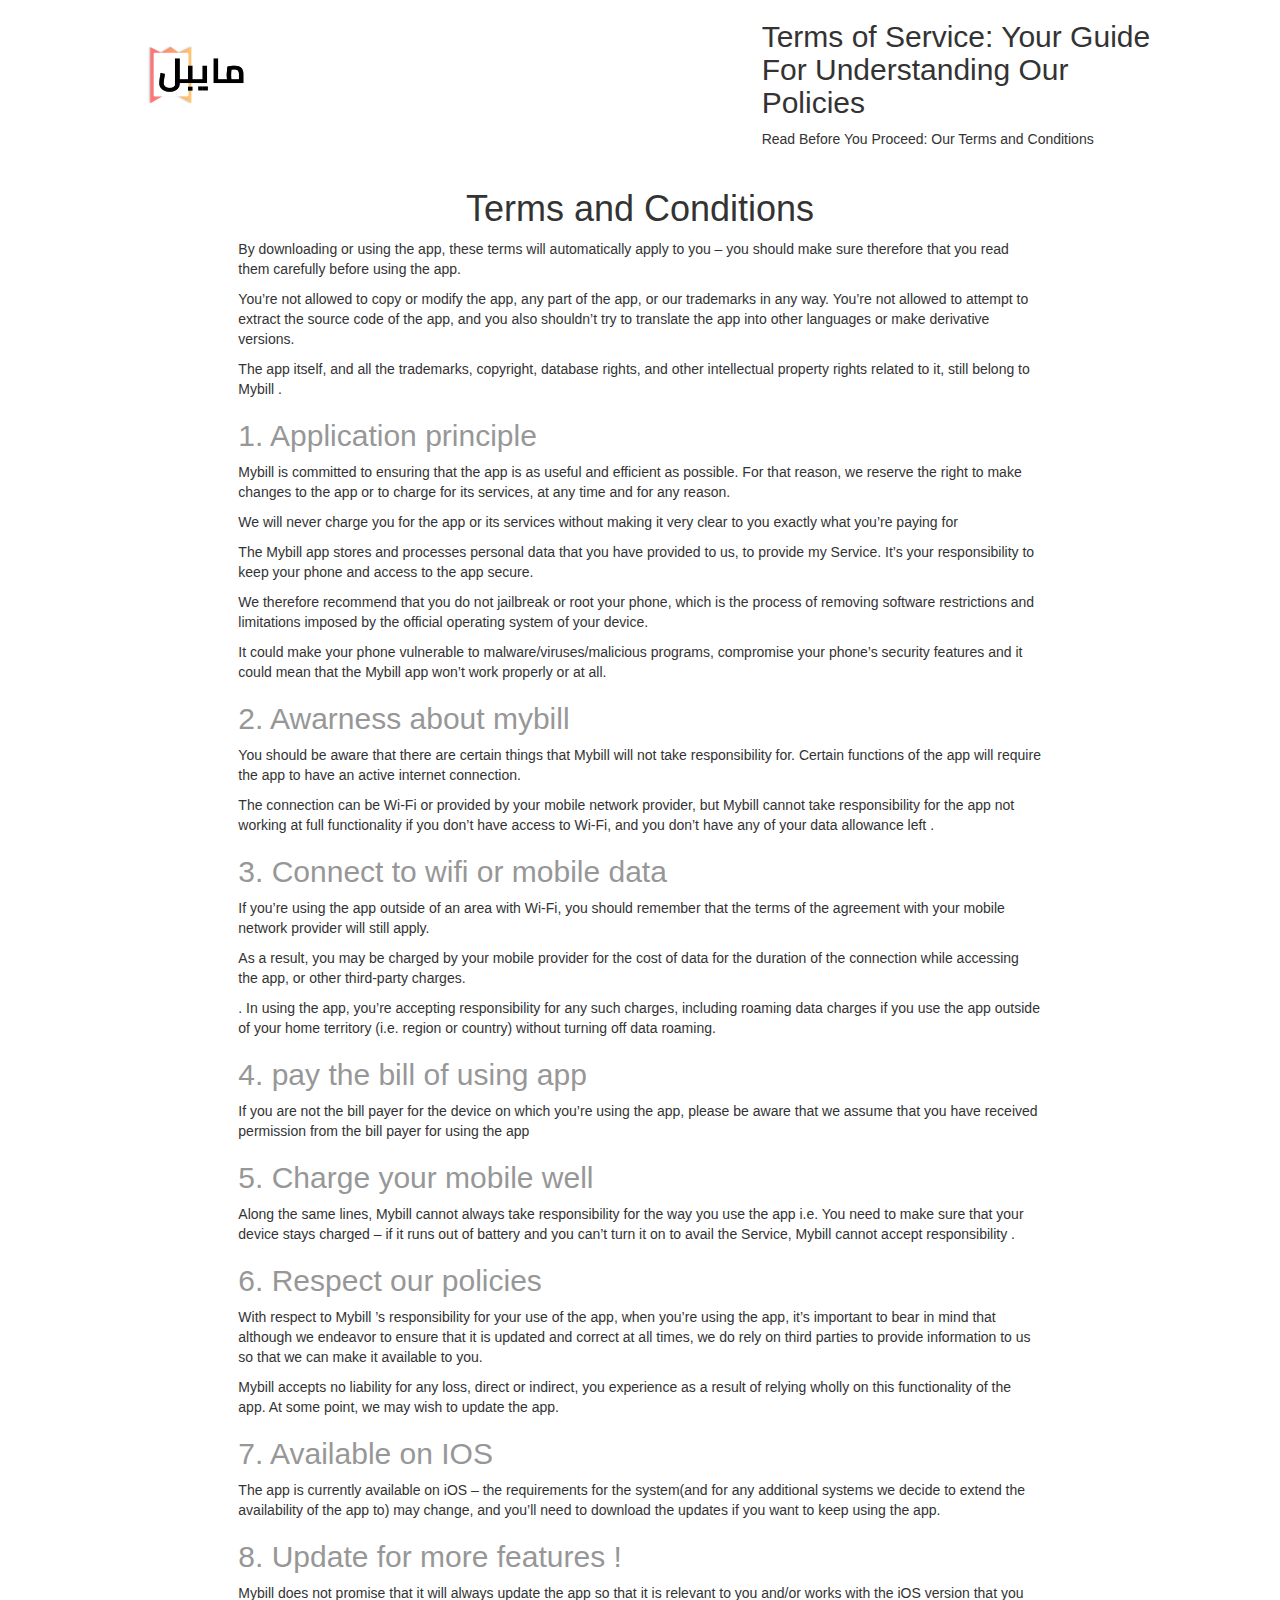
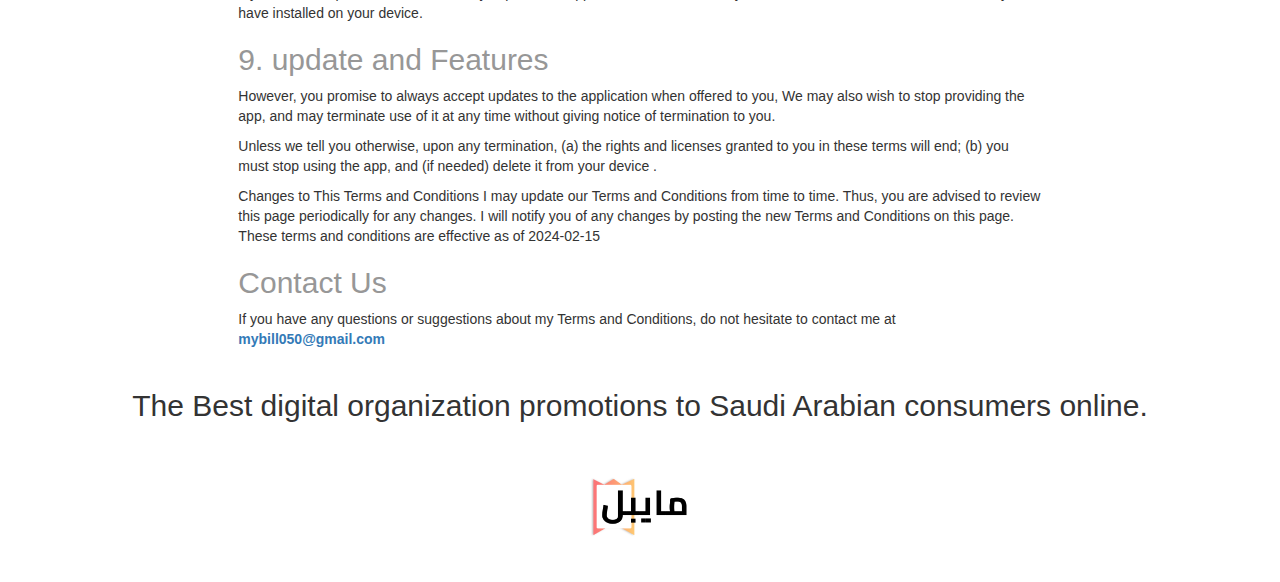
==== terms.html @ 64de7261 "Adding Files" ====
<html lang="en">
  <head>
    <meta charset="utf-8" />
    <meta http-equiv="x-ua-compatible" content="ie=edge" />
    <title>Mybill - Terms & Conditions</title>
    <meta name="author" content="Xmartlabs" />
    <meta content="width=device-width, initial-scale=1" name="viewport" />
    <link rel="shortcut icon" type="image/x-icon" href="favicon.ico" />

    <link
      href="https://fonts.googleapis.com/css?family=Lato"
      rel="stylesheet"
    />

    <link
      href="https://maxcdn.bootstrapcdn.com/bootstrap/3.3.7/css/bootstrap.min.css"
      rel="stylesheet"
      type="text/css"
    />

    <link href="css/custom.css" rel="stylesheet" type="text/css" />

    <meta property="og:type" content="website" />
    <meta property="og:site_name" content="Projecthub" />
    <meta property="og:image:height" content="630" />
    <meta property="og:image:width" content="1200" />
    <meta property="og:title" content="Projecthub Terms and Conditions" />
    <meta
      property="og:description"
      content="Manage your Github projects from the palm of your hand."
    />
  </head>

  <style>
    #terms-and-conditions .terms-and-conditions-section {
      margin: 10px 0;
    }
    #terms-and-conditions .terms-and-conditions-section.grey {
      background-color: #f8f8fb;
    }
    #terms-and-conditions .terms-and-conditions-section .section-title {
      color: #979797;
    }
  </style>

  <body id="terms-and-conditions">
    <header class="header">
      <div class="container-fluid">
        <div class="row">
          <div class="col col-xs-10 col-xs-offset-1 col-sm-5 col-sm-offset-1">
            <a href="/">
              <img
                class="img-responsive logo"
                src="./assets/img/home/mybell-logo.png"
                srcset="
                  images/projecthub-logo@2x.png 2x,
                  images/projecthub-logo@3x.png 3x
                "
                draggable="false"
                style="width: 150px"
              />
            </a>
          </div>
          <div class="col col-xs-10 col-xs-offset-1 col-sm-4 col-sm-offset-1">
            <h2 class="title">
              Terms of Service: Your Guide For Understanding Our Policies
            </h2>
            <p class="subtitle">
              Read Before You Proceed: Our Terms and Conditions
            </p>
            <a
              href="http://itunes.apple.com/us/app/projecthub/id1245190471"
              target="_blank"
            >
            </a>
          </div>
        </div>
      </div>
    </header>

    <div class="container-fluid">
      <div class="row terms-and-conditions-section">
        <div class="col-xs-12 text-center">
          <h1 class="title">Terms and Conditions</h1>
        </div>

        <div
          class="col-xs-12 col-sm-10 col-sm-offset-1 col-md-8 col-md-offset-2"
        >
          <div class="content">
            <p>
              By downloading or using the app, these terms will automatically
              apply to you – you should make sure therefore that you read them
              carefully before using the app.
            </p>
            <p>
              You’re not allowed to copy or modify the app, any part of the app,
              or our trademarks in any way. You’re not allowed to attempt to
              extract the source code of the app, and you also shouldn’t try to
              translate the app into other languages or make derivative
              versions.
            </p>
            <p>
              The app itself, and all the trademarks, copyright, database
              rights, and other intellectual property rights related to it,
              still belong to Mybill .
            </p>

            <h2 class="section-title">1. Application principle</h2>
            <p>
              Mybill is committed to ensuring that the app is as useful and
              efficient as possible. For that reason, we reserve the right to
              make changes to the app or to charge for its services, at any time
              and for any reason.
            </p>
            <p>
              We will never charge you for the app or its services without
              making it very clear to you exactly what you’re paying for
            </p>
            <p>
              The Mybill app stores and processes personal data that you have
              provided to us, to provide my Service. It’s your responsibility to
              keep your phone and access to the app secure.
            </p>
            <p>
              We therefore recommend that you do not jailbreak or root your
              phone, which is the process of removing software restrictions and
              limitations imposed by the official operating system of your
              device.
            </p>
            <p>
              It could make your phone vulnerable to malware/viruses/malicious
              programs, compromise your phone’s security features and it could
              mean that the Mybill app won’t work properly or at all.
            </p>

            <h2 class="section-title">2. Awarness about mybill</h2>
            <p>
              You should be aware that there are certain things that Mybill will
              not take responsibility for. Certain functions of the app will
              require the app to have an active internet connection.
            </p>
            <p>
              The connection can be Wi-Fi or provided by your mobile network
              provider, but Mybill cannot take responsibility for the app not
              working at full functionality if you don’t have access to Wi-Fi,
              and you don’t have any of your data allowance left .
            </p>

            <h2 class="section-title">3. Connect to wifi or mobile data</h2>
            <p>
              If you’re using the app outside of an area with Wi-Fi, you should
              remember that the terms of the agreement with your mobile network
              provider will still apply.
            </p>
            <p>
              As a result, you may be charged by your mobile provider for the
              cost of data for the duration of the connection while accessing
              the app, or other third-party charges.
            </p>
            <p>
              . In using the app, you’re accepting responsibility for any such
              charges, including roaming data charges if you use the app outside
              of your home territory (i.e. region or country) without turning
              off data roaming.
            </p>

            <h2 class="section-title">4. pay the bill of using app</h2>
            <p>
              If you are not the bill payer for the device on which you’re using
              the app, please be aware that we assume that you have received
              permission from the bill payer for using the app
            </p>

            <h2 class="section-title">5. Charge your mobile well</h2>
            <p>
              Along the same lines, Mybill cannot always take responsibility for
              the way you use the app i.e. You need to make sure that your
              device stays charged – if it runs out of battery and you can’t
              turn it on to avail the Service, Mybill cannot accept
              responsibility .
            </p>

            <h2 class="section-title">6. Respect our policies</h2>
            <p>
              With respect to Mybill ’s responsibility for your use of the app,
              when you’re using the app, it’s important to bear in mind that
              although we endeavor to ensure that it is updated and correct at
              all times, we do rely on third parties to provide information to
              us so that we can make it available to you.
            </p>
            <p>
              Mybill accepts no liability for any loss, direct or indirect, you
              experience as a result of relying wholly on this functionality of
              the app. At some point, we may wish to update the app.
            </p>

            <h2 class="section-title">7. Available on IOS</h2>
            <p>
              The app is currently available on iOS – the requirements for the
              system(and for any additional systems we decide to extend the
              availability of the app to) may change, and you’ll need to
              download the updates if you want to keep using the app.
            </p>

            <h2 class="section-title">8. Update for more features !</h2>
            <p>
              Mybill does not promise that it will always update the app so that
              it is relevant to you and/or works with the iOS version that you
              have installed on your device.
            </p>

            <h2 class="section-title">9. update and Features</h2>
            <p>
              However, you promise to always accept updates to the application
              when offered to you, We may also wish to stop providing the app,
              and may terminate use of it at any time without giving notice of
              termination to you.
            </p>

            <p>
              Unless we tell you otherwise, upon any termination, (a) the rights
              and licenses granted to you in these terms will end; (b) you must
              stop using the app, and (if needed) delete it from your device .
            </p>
            <p>
              Changes to This Terms and Conditions I may update our Terms and
              Conditions from time to time. Thus, you are advised to review this
              page periodically for any changes. I will notify you of any
              changes by posting the new Terms and Conditions on this page.
              These terms and conditions are effective as of 2024-02-15
            </p>

            <h2 class="section-title">Contact Us</h2>
            <p>
              If you have any questions or suggestions about my Terms and
              Conditions, do not hesitate to contact me at
              <a href="" style="font-weight: bold">mybill050@gmail.com</a>
            </p>
          </div>
        </div>
      </div>
    </div>
    <footer class="footer">
      <div class="container-fluid">
        <div class="row text-center">
          <h2 class="title">
            The Best digital organization promotions to Saudi Arabian consumers
            online.
          </h2>
        </div>
        <div class="row footer-logo-container">
          <div class="col-12 text-center">
            <img
              src="./assets/img/home/mybell-logo.png"
              srcset="
                images/projecthub-footer-logo@2x.png 2x,
                images/projecthub-footer-logo@3x.png 3x
              "
              draggable="false"
              style="width: 150px"
            />
          </div>
        </div>
      </div>
    </footer>
  </body>
</html>
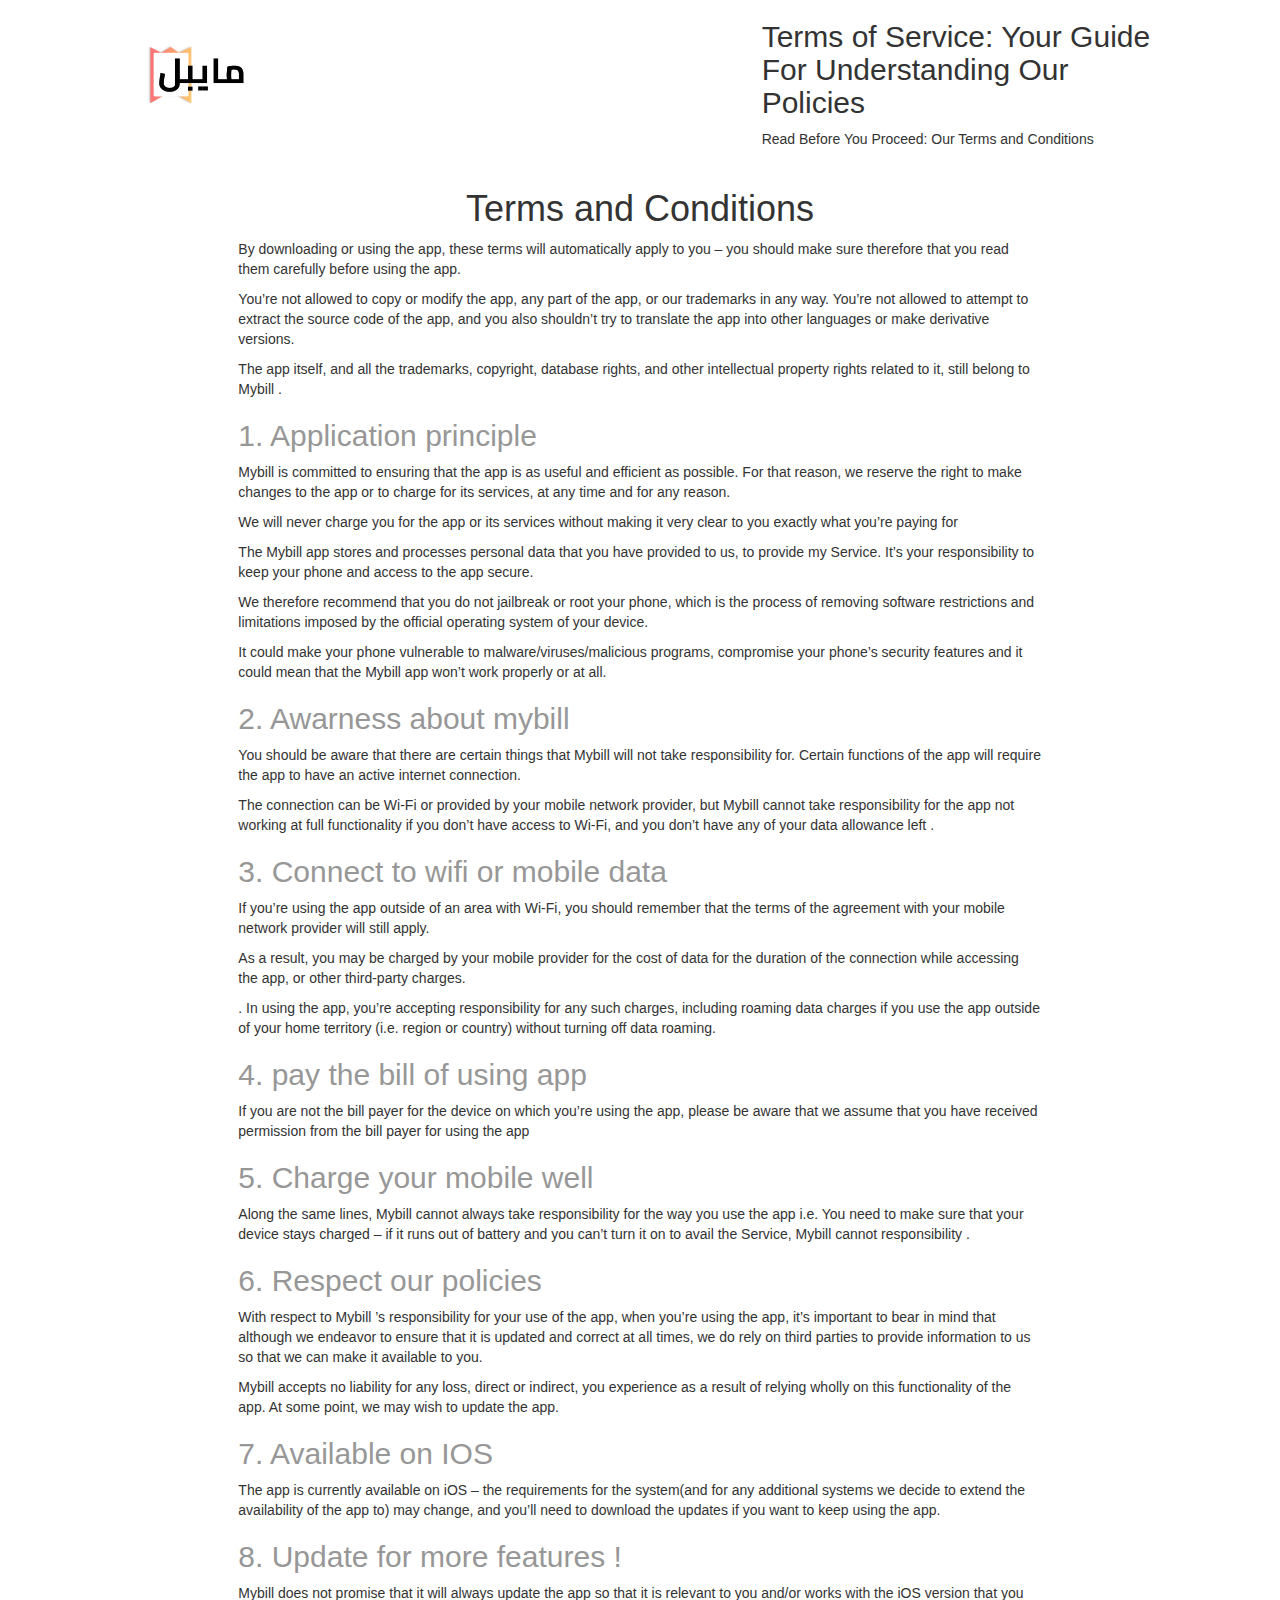
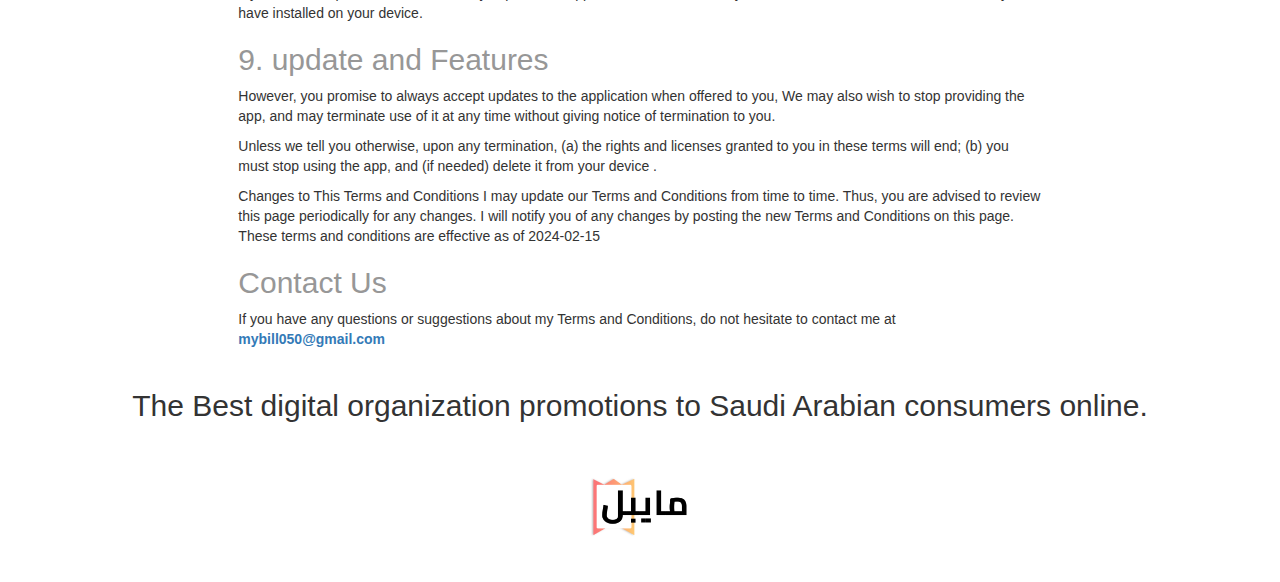
==== commit 4ab7cc82: "accept" ====
--- a/terms.html
+++ b/terms.html
@@ -177,8 +177,7 @@
               Along the same lines, Mybill cannot always take responsibility for
               the way you use the app i.e. You need to make sure that your
               device stays charged – if it runs out of battery and you can’t
-              turn it on to avail the Service, Mybill cannot accept
-              responsibility .
+              turn it on to avail the Service, Mybill cannot responsibility .
             </p>
 
             <h2 class="section-title">6. Respect our policies</h2>
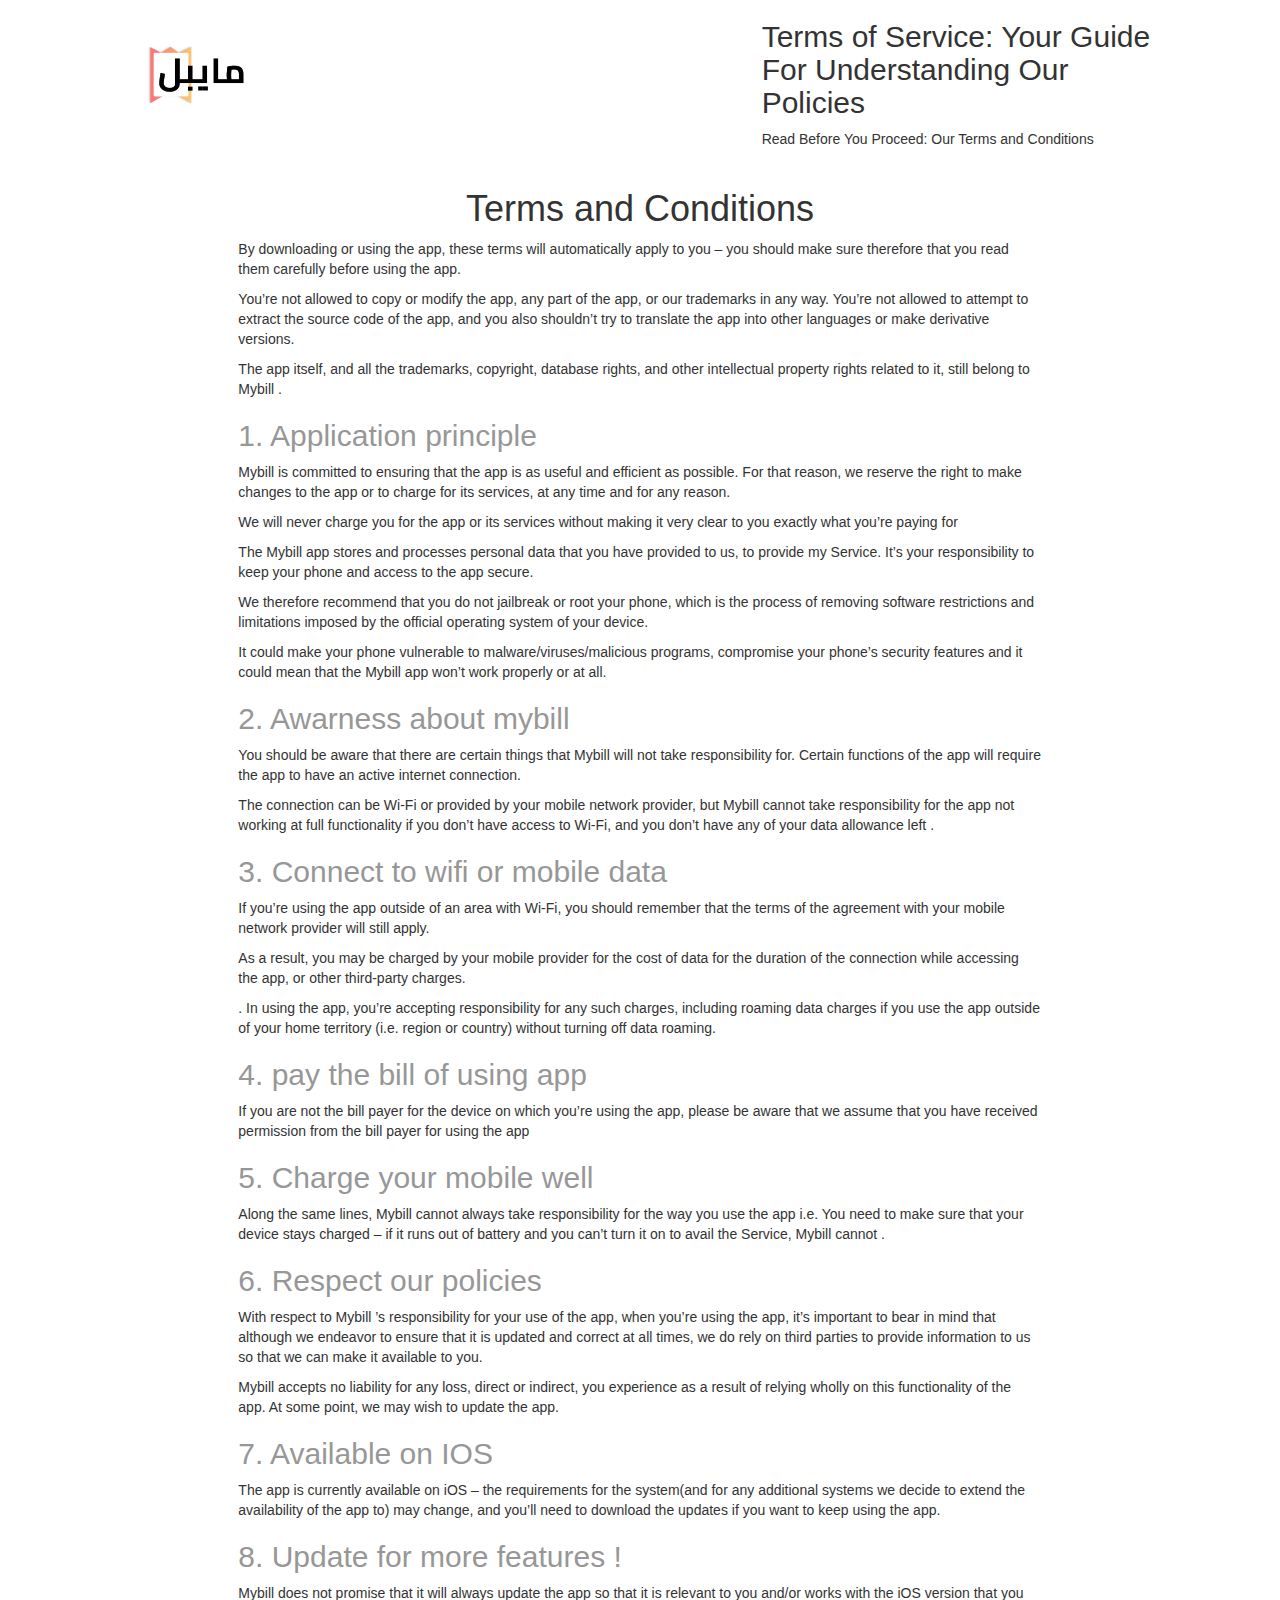
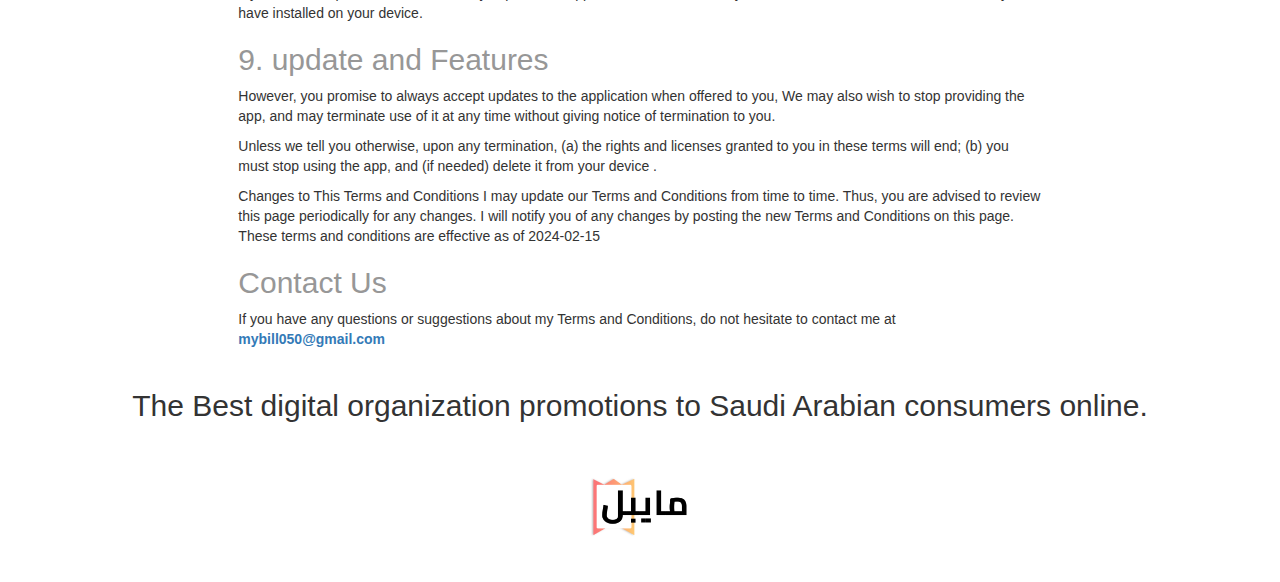
==== commit 72abf526: "terms" ====
--- a/terms.html
+++ b/terms.html
@@ -177,7 +177,7 @@
               Along the same lines, Mybill cannot always take responsibility for
               the way you use the app i.e. You need to make sure that your
               device stays charged – if it runs out of battery and you can’t
-              turn it on to avail the Service, Mybill cannot responsibility .
+              turn it on to avail the Service, Mybill cannot .
             </p>
 
             <h2 class="section-title">6. Respect our policies</h2>
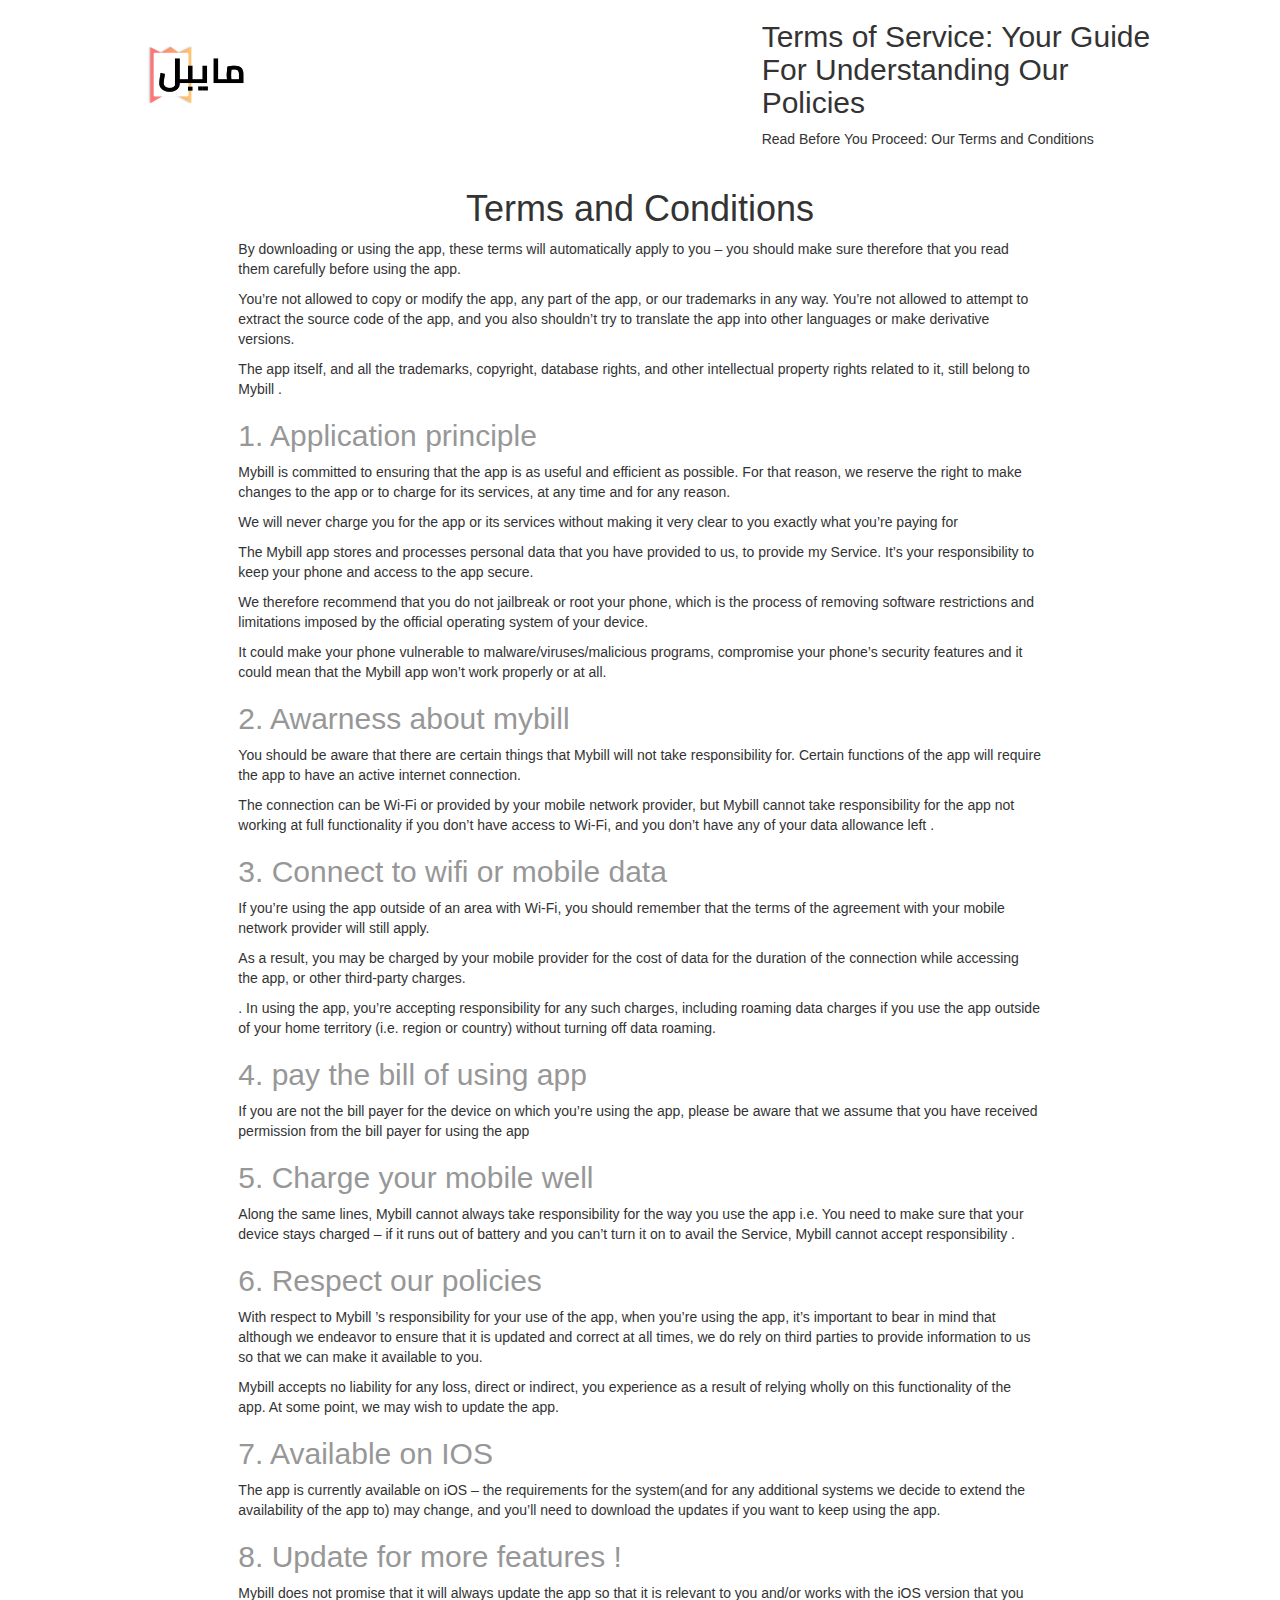
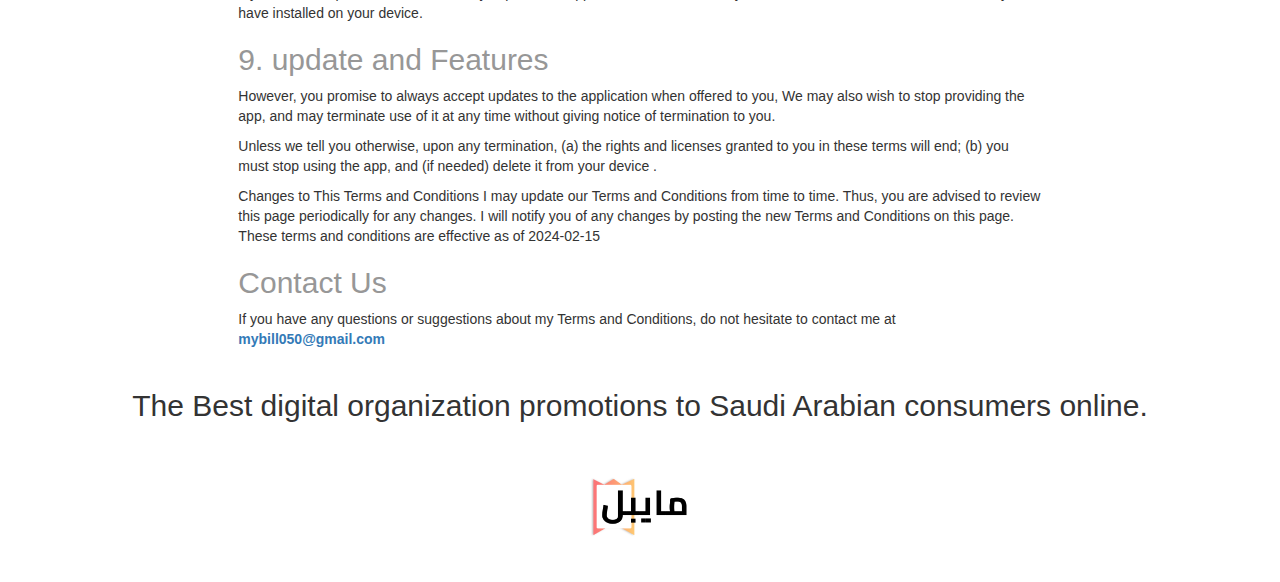
==== commit a1a867ff: "accept" ====
--- a/terms.html
+++ b/terms.html
@@ -177,7 +177,8 @@
               Along the same lines, Mybill cannot always take responsibility for
               the way you use the app i.e. You need to make sure that your
               device stays charged – if it runs out of battery and you can’t
-              turn it on to avail the Service, Mybill cannot .
+              turn it on to avail the Service, Mybill cannot accept
+              responsibility .
             </p>
 
             <h2 class="section-title">6. Respect our policies</h2>
